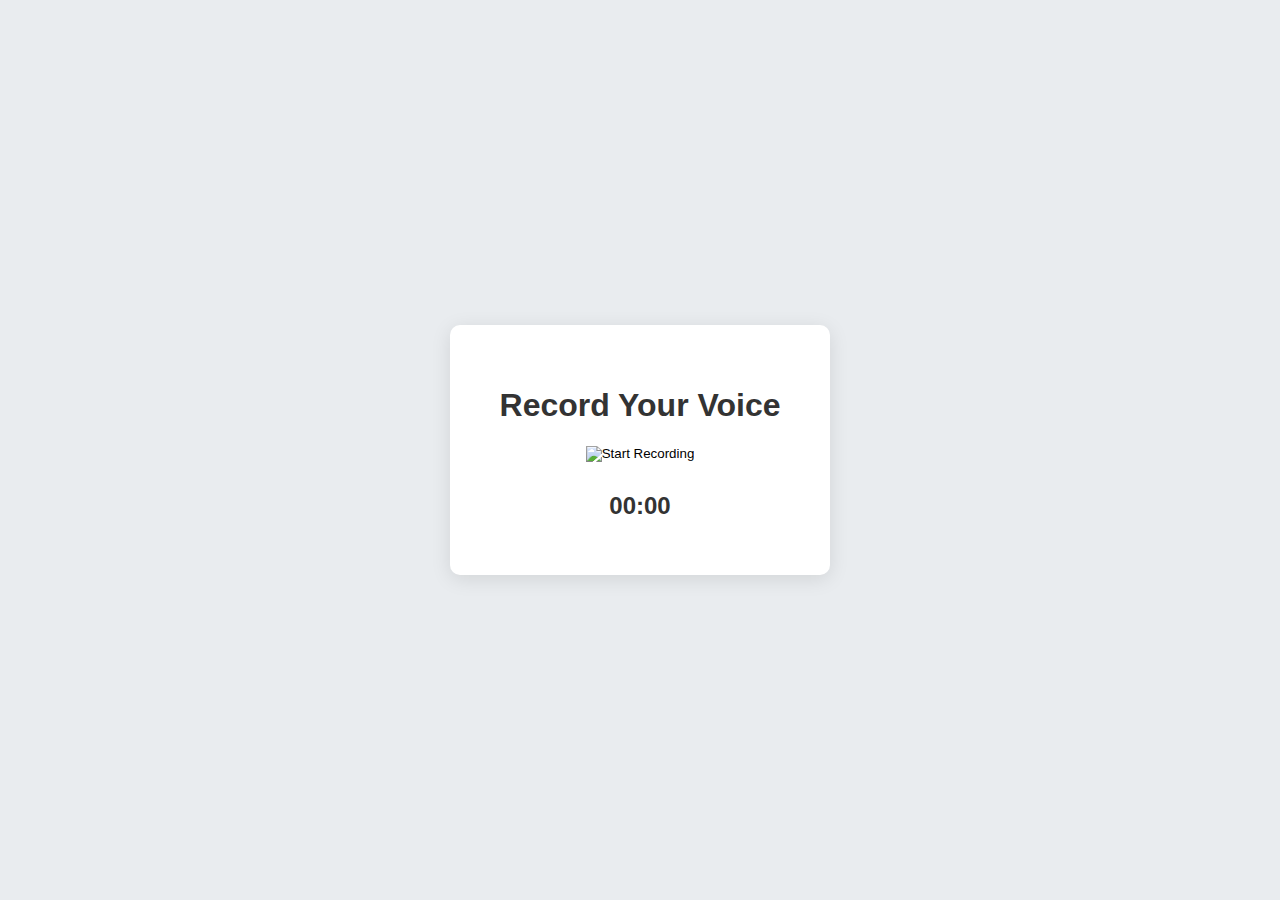
==== recording.html @ 3c806236 "Web app voice recording" ====
<!DOCTYPE html>
<html lang="en">
<head>
    <meta charset="UTF-8">
    <meta name="viewport" content="width=device-width, initial-scale=1.0">
    <title>Voice Recording</title>
    <link rel="stylesheet" href="styles.css">
</head>
<body>
    <div class="container">
        <h1>Record Your Voice</h1>
        <button id="recordButton" class="image-button">
            <img src="images/start-recording.png" alt="Start Recording" />
        </button>
        <div id="timer">00:00</div>
        <div id="message"></div>
    </div>
    <script src="recording.js"></script>
</body>
</html>
---- styles.css ----
body {
    font-family: Arial, sans-serif;
    background-color: #e9ecef;
    display: flex;
    justify-content: center;
    align-items: center;
    height: 100vh;
    margin: 0;
}
.centered-message {
    text-align: center; /* Center the text */
    margin: 20px 0; /* Add some vertical space */
    color: #555; /* Optional: Change text color */
}

.container {
    background: white;
    padding: 40px;
    border-radius: 10px;
    box-shadow: 0 4px 20px rgba(0, 0, 0, 0.1);
    width: 300px;
    text-align: center; /* Center text inside the container */
}

h1 {
    margin-bottom: 20px;
    color: #333;
}

.image-button {
    background: none;
    border: none;
    padding: 0;
    cursor: pointer;
    margin-bottom: 20px; /* Spacing below the button */
}

.image-button img {
    width: 80px; /* Adjust size for better visibility */
    height: auto;
    transition: transform 0.2s; /* Add a subtle scaling effect */
}

.image-button:active img {
    transform: scale(0.95); /* Slightly shrink the image on click */
}

#timer {
    margin-top: 10px;
    font-size: 24px; /* Make timer text larger */
    color: #333;
    font-weight: bold; /* Make timer text bold */
}

#message {
    margin-top: 15px;
    color: red; /* Error message color */
}
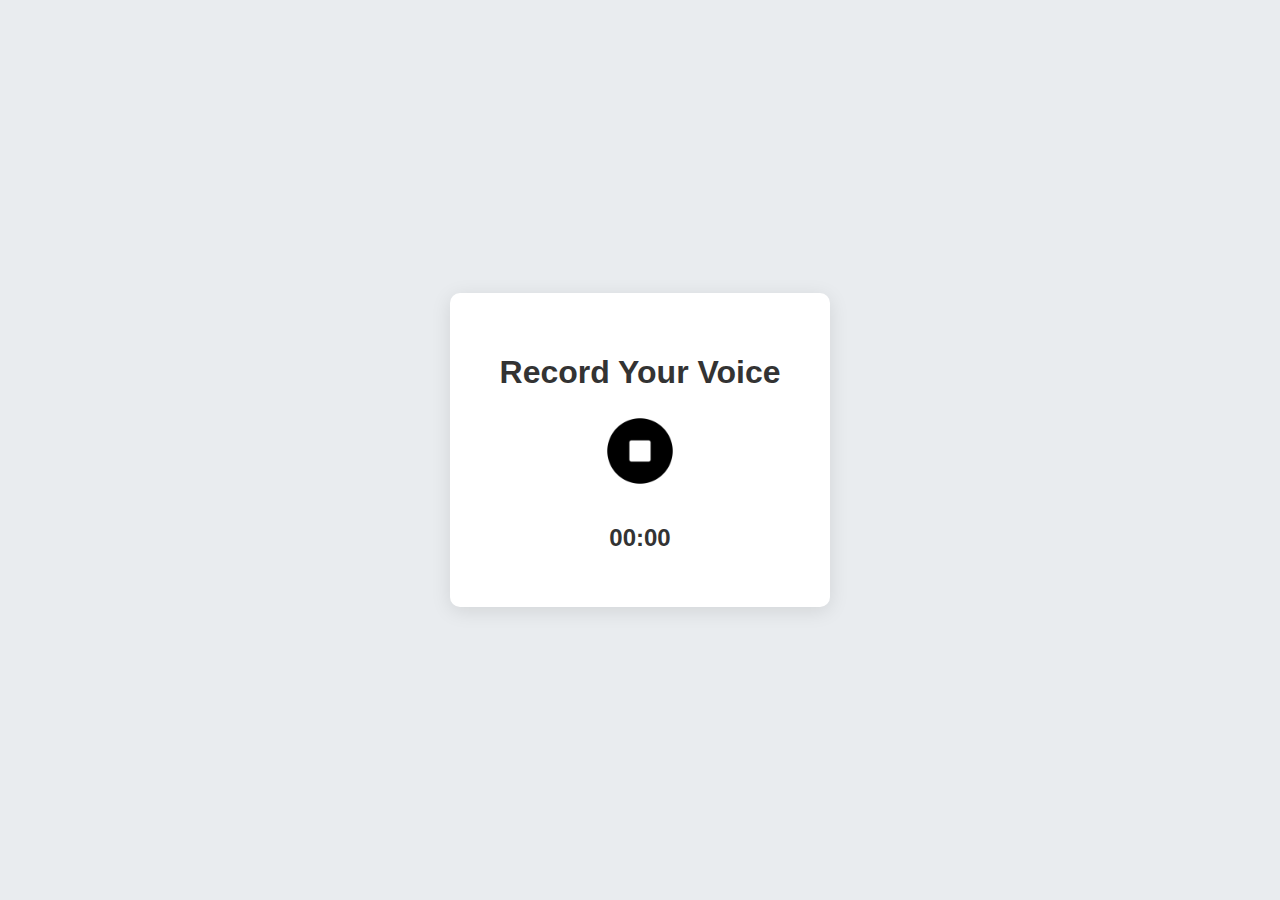
==== commit 3e5152ff: "fixed images folder" ====
--- a/recording.html
+++ b/recording.html
@@ -10,7 +10,7 @@
     <div class="container">
         <h1>Record Your Voice</h1>
         <button id="recordButton" class="image-button">
-            <img src="images/start-recording.png" alt="Start Recording" />
+            <img src="/start-recording.png" alt="Start Recording" />
         </button>
         <div id="timer">00:00</div>
         <div id="message"></div>
